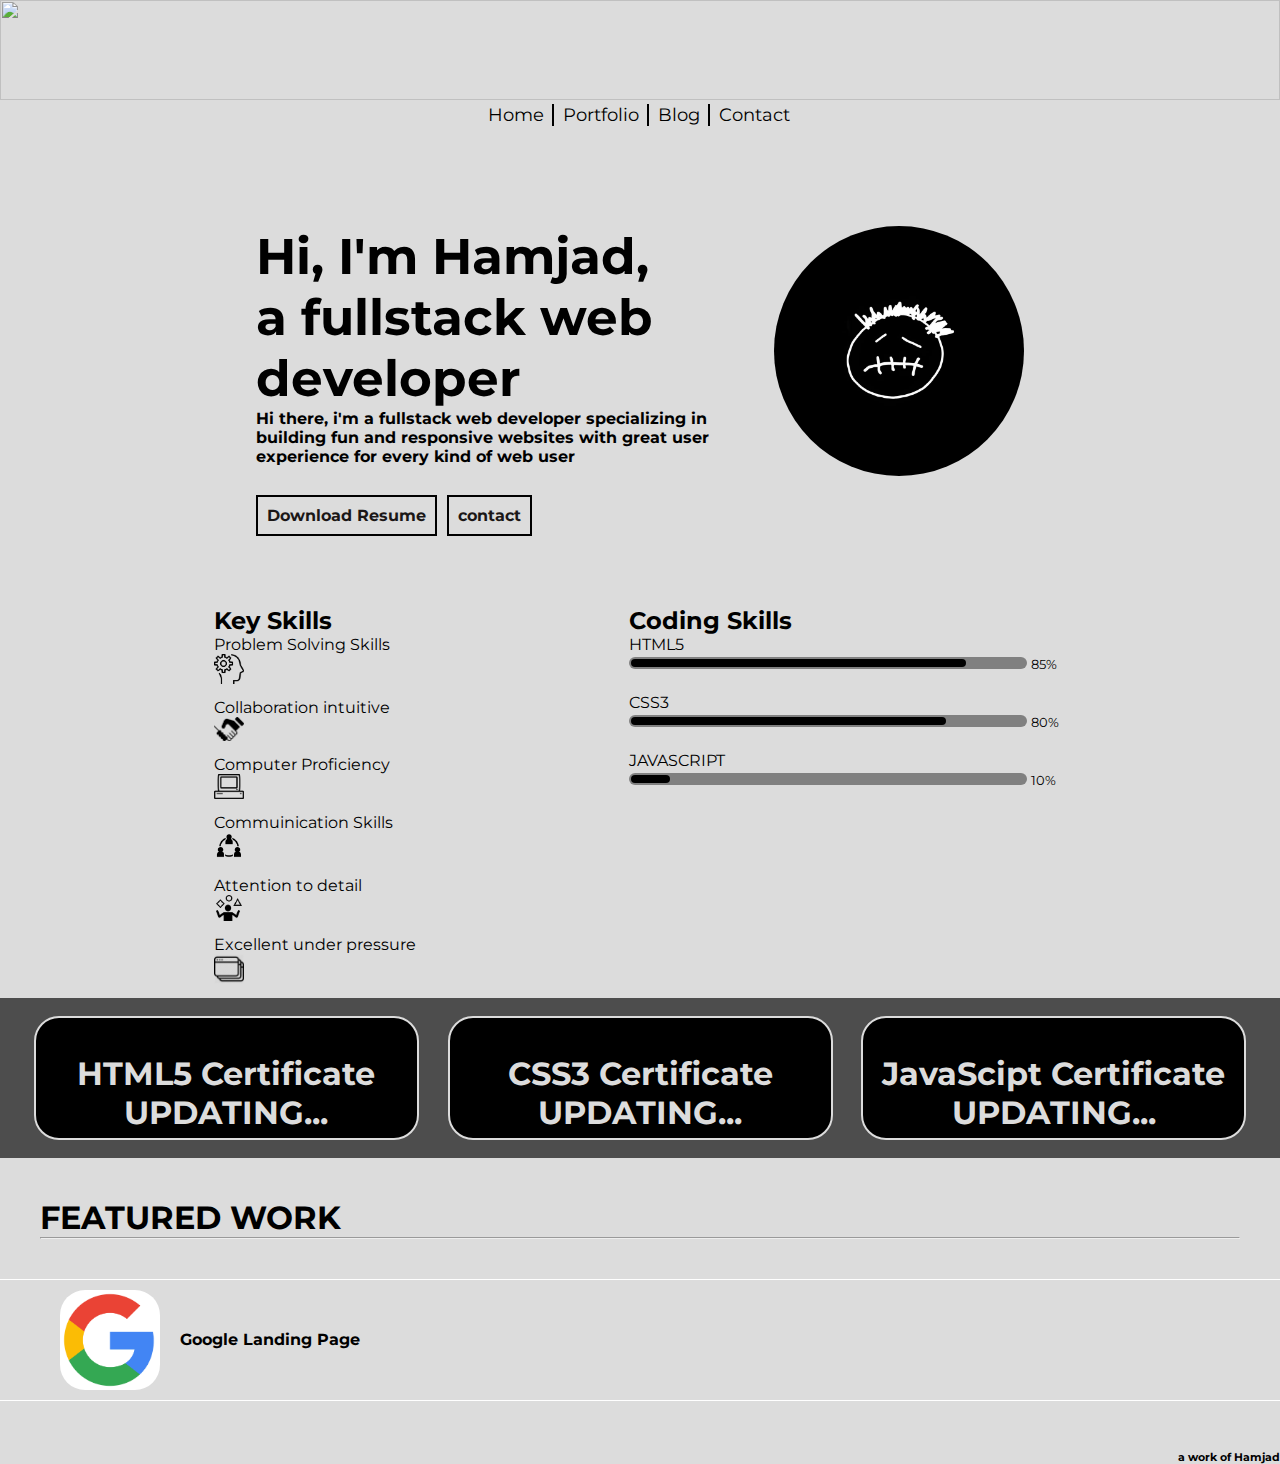
==== index.html @ bc11230f "Add files via upload" ====
<!DOCTYPE html>
<html>
    <head>
        <meta charset="utf-8">
        <link rel="stylesheet" href="project.css">
        <link href="https://fonts.googleapis.com/css2?family=Montserrat&display=swap" rel="stylesheet">
        <title>Hamjad's Portfolio</title>
    </head>
    <body>
        <header>
            <nav>
                <div class="nav">
                    <img src="img/head5.JPG" width="100%" height="100px">
                    <!-- <h1 style="display: inline-block; font-family: product sans;">Hamjad's Portfolio</h1> -->
                      <div class="list">
                       <a href="#"> Home</a>
                       <a href="#">Portfolio</a>
                       <a href="#">Blog</a>
                       <a href="#">Contact</a>
                      </div> 
                    
                </div>
            </nav>
        </header>
        <main>
            <section class="section1">
                <div class="in">
                    
                    <div class="intro">
                      <div class="int">  
                        <div class="head">
                           <h1 style="font-size: 50px; text-decoration: solid;" >Hi, I'm Hamjad, <br> a fullstack web developer</h1> 
                           <h4>Hi there, i'm a fullstack web developer specializing in building fun and responsive websites with great user experience for every kind of web user</h4>
                        </div>  
                        <div class="img">
                           <img src="img/pp4.JPG" alt="random picture" width="250px" height="auto" >
                        </div >
                      </div> 
                        <div style="display: flex; flex-direction: row; width: fit-content;">
                        <a href="#">Download Resume</a> <a href="#" style="margin-left: 10px;">contact</a>
                        </div>
                    </div>
                   
                    
                    </h2>
                </div>
            </section>    
            <section>
                <div class="section2">

                    <div class="keyskills">
                        <h2>Key Skills</h2>
                        <p>Problem Solving Skills</p>
                        <img src="img/problem.png" alt="">
                        <p>Collaboration intuitive</p>
                        <img src="img/collab.png" alt="">
                        <p>Computer Proficiency</p>
                        <img src="img/computer.jpg" alt="">
                        <p>Commuinication Skills</p>
                        <img src="img/commun.jpg" alt="">
                        <p>Attention to detail</p>
                        <img src="img/detail.png" alt="">
                        <p>Excellent under pressure</p>
                        <img src="img/multitasking.jpg" alt="">
                    </div>
                    <div class="codingskills">
                        <h2>Coding Skills</h2>
                        <P>HTML5</P>
                          <div style= "width: 100%; margin-bottom: 20px;">
                                <div class="percentagecont" >
                                      <div class="percentage" style="width: 85%;"></div>
                                 </div> 
                                <span style="font-size: small;">85%</span>
                          </div>
                        <P>CSS3</P>
                            <div style= "width: 100%; margin-bottom: 20px;">
                                <div class="percentagecont" >
                                  <div class="percentage" style="width: 80%;"></div>
                                </div> 
                                <span style="font-size: small;">80%</span>
                            </div>
                        <p>JAVASCRIPT</p>
                            <div style= "width: 100%; margin-bottom: 20px;">
                                <div class="percentagecont" >
                                    <div class="percentage" style="width: 10%;"></div>
                                </div> 
                                 <span style="font-size: small;">10%</span>
                            </div>
                    </div>
                </div>
            </section>
            <section>
                <div class="section3">
                    <div class="vid vid1"> <h1>HTML5 Certificate <br> UPDATING...</h1></div>
                    <div class="vid vid2"> <h1>CSS3 Certificate <br> UPDATING...</h1></div>
                    <div class="vid vid3"> <h1>JavaScipt Certificate <br> UPDATING...</h1></div>
                </div>
                <h1 style="margin: 40px;">FEATURED WORK <hr></h1>
                <div class="google">
                    <img src="img/Google.PNG" alt="google logo">
                    <a href="Google Project/index.html">Google Landing Page</a>

                </div>
            </section>
         
        </main>
        <footer>
            <div>
                <h6>a work of Hamjad</h6>
            </div>    
        </footer>
    </body>
</html>
---- project.css ----
*{
    margin: 0;
    background-color: gainsboro;
    font-family: 'Montserrat';
}

.nav{
    position: relative;
    margin-top: 0;
    text-align: center;
}
.list{
    display: inline-block;
    
}
.nav p{
    border: 2px solid black;
}
.nav a{
    display: inline-block;
    margin-left: 5px;
    padding-right: 8px;
    text-decoration: none;
    color: black;
    font-size: large;
    font-family: montserrat;
    border-right:2px solid black ;
}
.nav a:hover{
    color: white;
    background-color: black;
}
.nav :last-child{
    border-right:0 ;
}
.section1{
    margin-top: 100px;
    text-align: center;
    
}
.section1 .intro{
    display: inline-block;
    width: 60%;
    text-align: left;
}
.section1 img{
    border-radius: 50%;
}
.int{
    display: flex;
    flex-direction: row;
}
.intro a{
    display: inline-block;
    margin-top: 15px;
    width: fit-content;
    justify-content: center;
    align-content: center;
    flex-wrap: nowrap;
    text-decoration: none;
    font-weight: bold;
    color: rgb(27, 23, 23);
    border: 2px solid black ;
    padding: 9px;
    transition-property:all ;
    transition-timing-function: ease-in-out;
    transition-duration: 0.5s;
}
.intro a:hover{
    background-color: rgb(27, 23, 23);
    color: wheat;

}
.section2{
    margin-top: 70px;
    display: flex;
    justify-content: space-evenly;
    flex-direction: row;
    
    text-align: center;
    
    
    
}
.section2 div{
    text-align: left;
    
}
.section2 img{
    width: 30px;
    height: auto;
    margin-bottom: 10px;
}
.keyskills p{
    margin-bottom: 0;

}   
.codingskills{
    flex-grow: 0.3;

}
.codingskills p{
    margin-bottom: 0;
}
.percentagecont{
    display: inline-block;
    height: 8px;
    width: 90%;
    background-color: gray;
    border-radius:25px ;
    padding: 2px;
    

}
.percentage{
    height: 100%;
    background-color: black;
    border-radius: 25px;


}

.section3{
    height: 150px;
    background-color: rgb(77, 77, 77);
    display: flex;
    justify-content: space-evenly;
    align-items:center ;
    padding: 5px;
    
}
.section3 .vid{
    width: 30%;
    height: 80%;
    align-content: center;
    background-color: black;
    text-align: center;
    border: 2px solid gainsboro;
    border-radius: 25px;
    
}
.vid h1{
    background-color: black;
    color:gainsboro;
    border-radius: 25px;
    padding-top: 8%;
    
}
footer{
    margin-top: 50px;
    text-align: end;
    position: relative;
    bottom: 0;
}
.google{
    display: flex;
    align-items: center;
    border-top: 1px solid rgb(255, 255, 255);
    border-bottom: 1px solid rgb(255, 255, 255);
    padding: 10px;
    padding-left: 60px;

}
.google img{
    width: 100px;
    height: auto;
    border-radius: 25px;
    
}
.google a{
    text-decoration: none;
    padding-left: 20px;
    font-weight: bold;
    color: black;
    height: 100%;
}

@media screen and (min-width: 200px) and (max-width:1000px) {
    .nav a{
        font-size: 2rem;
    }
 
    .int{
        flex-direction: column-reverse;
    }
    .section1{
        width: 100%;
        text-align: left;
        margin-left: 5px;
    }
    .section1 img{
        width: 50%;
    }

    .in .intro{
        width: 80%;
    }
    .intro a{
        font-size: 1.2rem;
    }    
    .section2{
        flex-direction: column;
    }
    .section2 img{
        width: 8%;
        height: auto;
        margin-bottom: 10px;
    }
    .keyskills{
        font-size: 1.5rem;
    }
    .section3{
        height: 200px;
    }


}
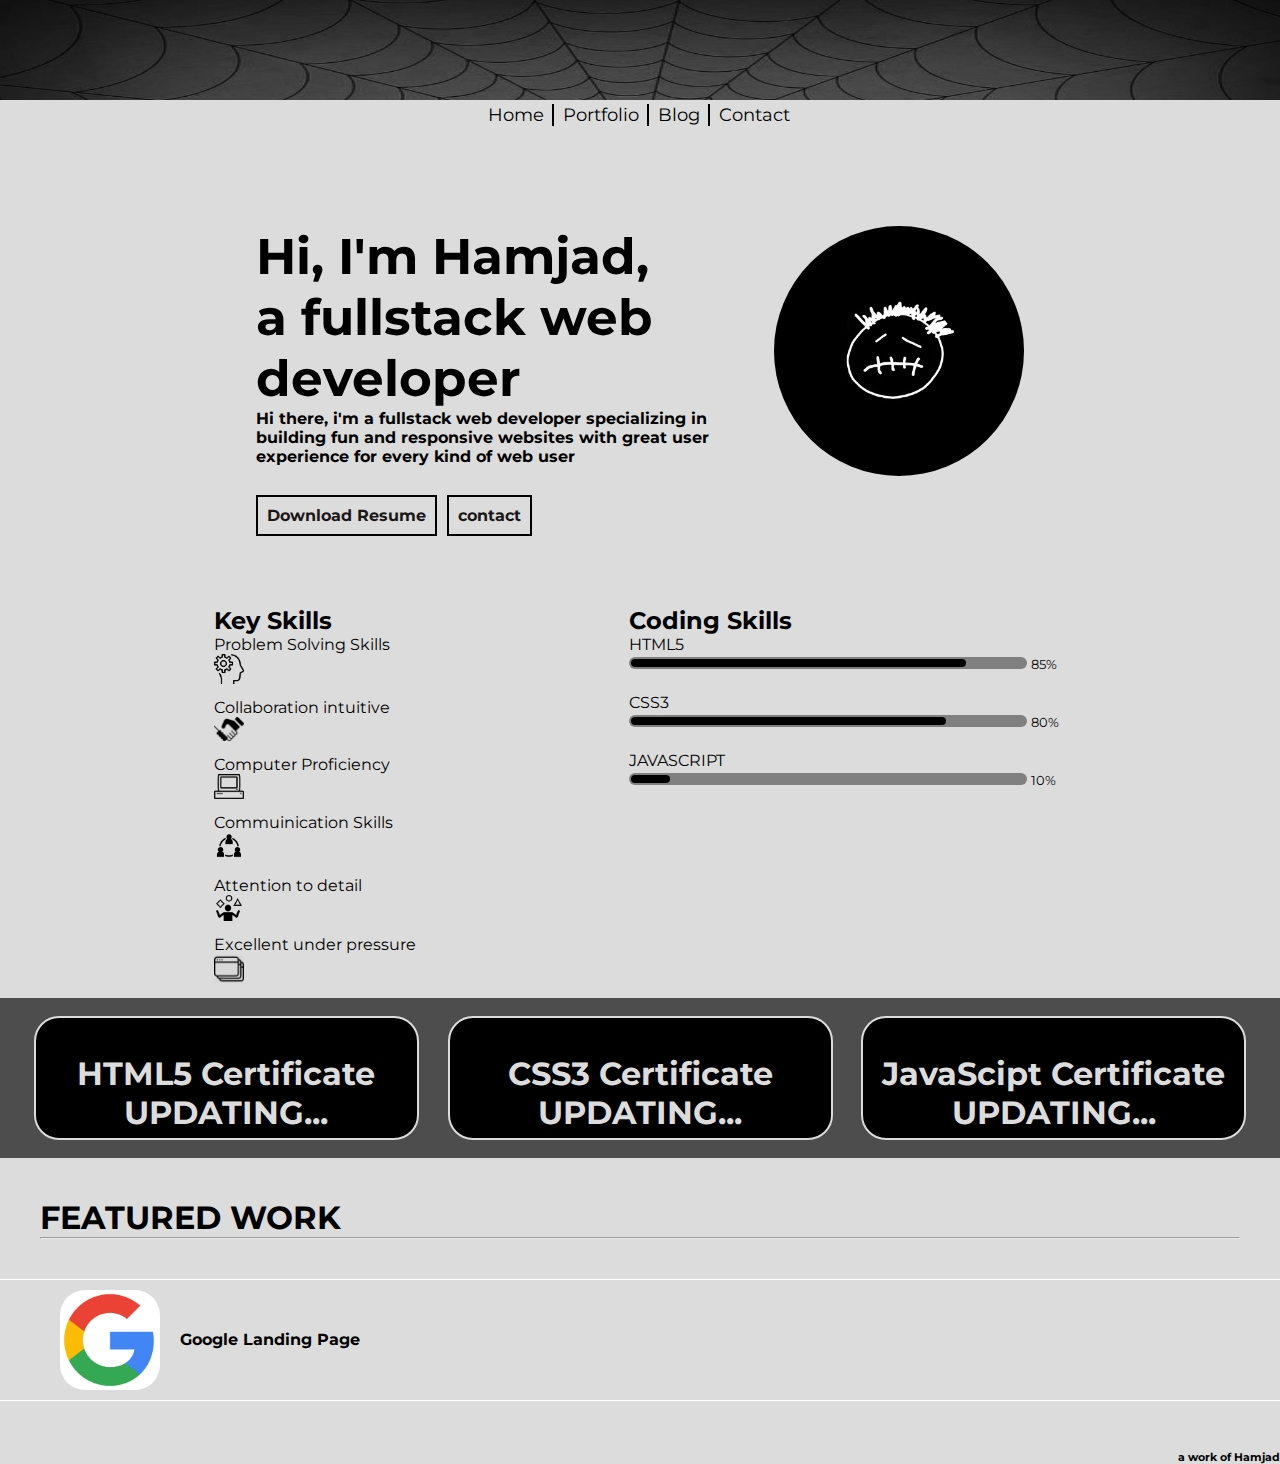
==== commit e021e96e: "Update index.html" ====
--- a/index.html
+++ b/index.html
@@ -29,7 +29,7 @@
                     <div class="intro">
                       <div class="int">  
                         <div class="head">
-                           <h1 style="font-size: 50px; text-decoration: solid;" >Hi, I'm Hamjad, <br> a fullstack web developer</h1> 
+                           <h1 style=" text-decoration: solid;" >Hi, I'm Hamjad, <br> a fullstack web developer</h1> 
                            <h4>Hi there, i'm a fullstack web developer specializing in building fun and responsive websites with great user experience for every kind of web user</h4>
                         </div>  
                         <div class="img">
@@ -110,4 +110,4 @@
             </div>    
         </footer>
     </body>
-</html>+</html>
--- a/project.css
+++ b/project.css
@@ -50,6 +50,10 @@
     display: flex;
     flex-direction: row;
 }
+.int h1{
+    font-size: 50px;
+}
+
 .intro a{
     display: inline-block;
     margin-top: 15px;
@@ -176,8 +180,15 @@
 }
 
 @media screen and (min-width: 200px) and (max-width:1000px) {
+    main{
+        margin-left: 6px;
+    }
+
     .nav a{
-        font-size: 2rem;
+        font-size: 2.5rem;
+    }
+    .nav img{
+        height:120px;
     }
  
     .int{
@@ -186,17 +197,20 @@
     .section1{
         width: 100%;
         text-align: left;
-        margin-left: 5px;
+        font-size: 3.5rem;
     }
     .section1 img{
-        width: 50%;
+        width: 60%;
+    }
+    .int h1{
+        font-size: 6rem;
     }
 
     .in .intro{
-        width: 80%;
+        width: 100%;
     }
     .intro a{
-        font-size: 1.2rem;
+        font-size: 2rem;
     }    
     .section2{
         flex-direction: column;
@@ -207,10 +221,21 @@
         margin-bottom: 10px;
     }
     .keyskills{
+        font-size: 3rem;
+    }
+    .section3{
+        height: 250px;
+        margin-top: 30px;
+    }
+    .google a{
         font-size: 1.5rem;
-    }
-    .section3{
-        height: 200px;
+    }  
+    .section3 h1{
+        font-size: 2rem;
+
+    }  
+    footer{
+        font-size: 1.5rem;
     }
 
 
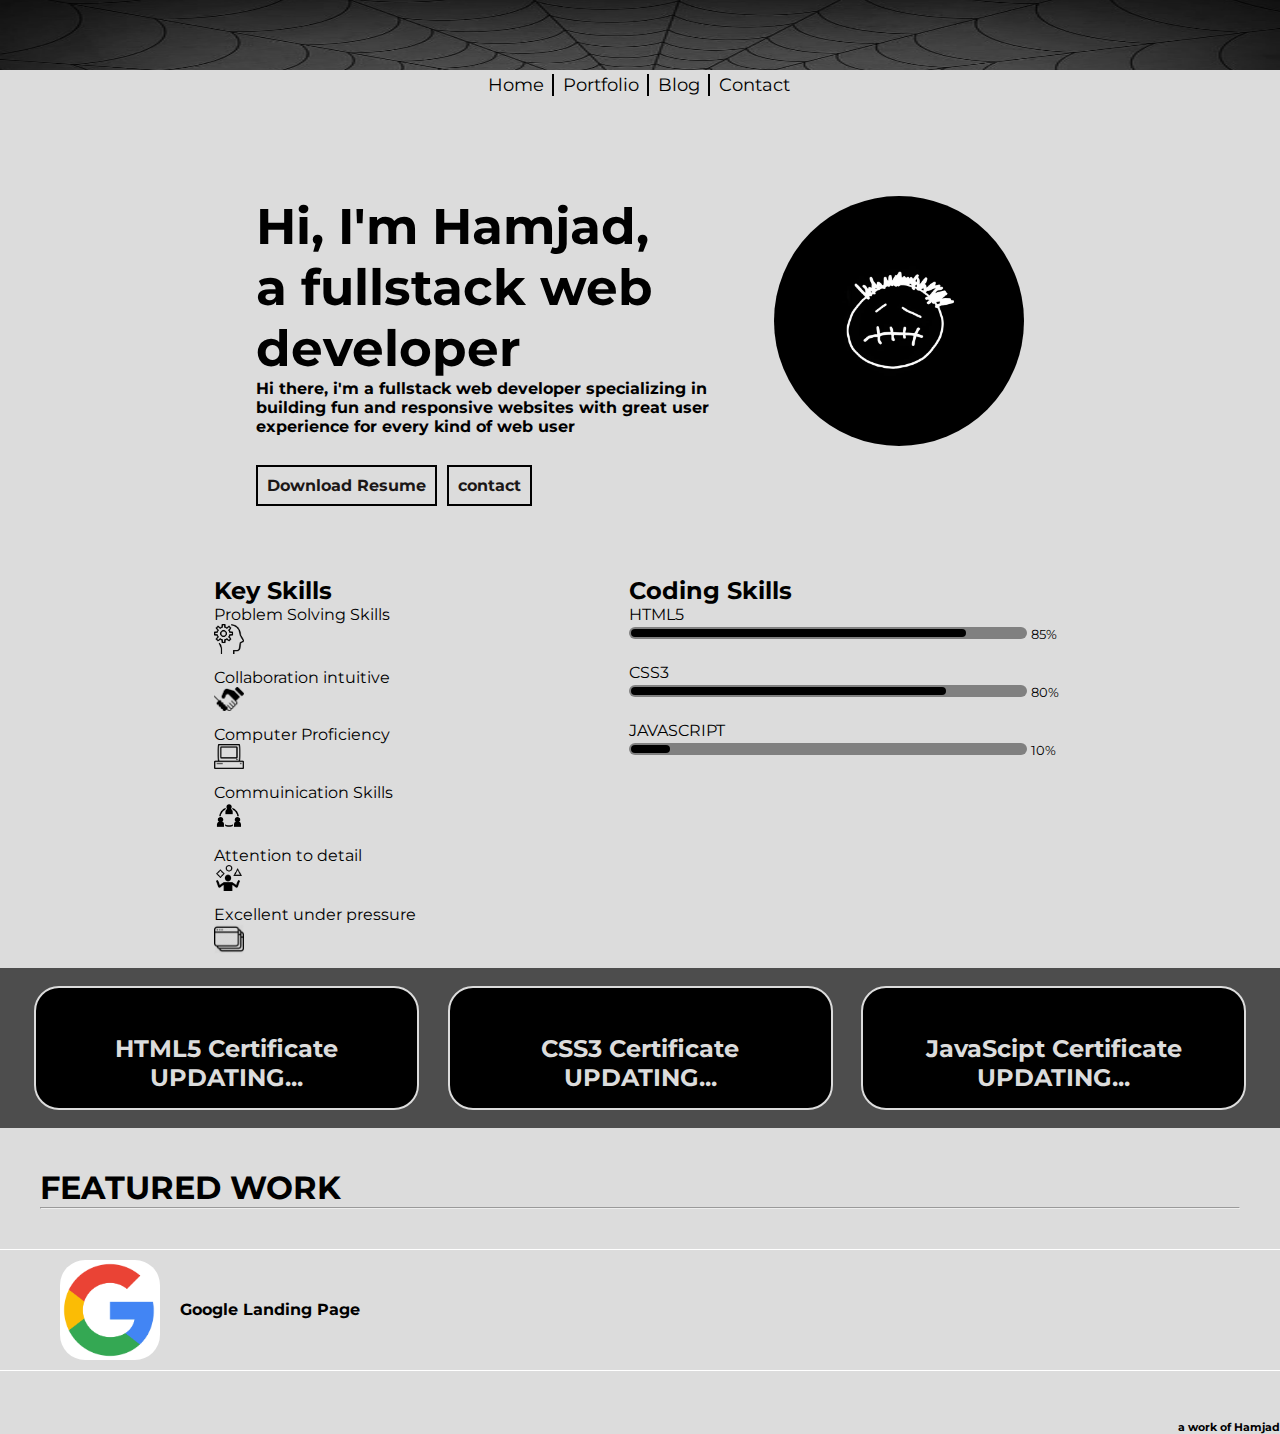
==== commit f98def12: "Add files via upload" ====
--- a/index.html
+++ b/index.html
@@ -10,7 +10,7 @@
         <header>
             <nav>
                 <div class="nav">
-                    <img src="img/head5.JPG" width="100%" height="100px">
+                    <img src="img/head5.JPG" width="100%" height="70px">
                     <!-- <h1 style="display: inline-block; font-family: product sans;">Hamjad's Portfolio</h1> -->
                       <div class="list">
                        <a href="#"> Home</a>
@@ -29,7 +29,7 @@
                     <div class="intro">
                       <div class="int">  
                         <div class="head">
-                           <h1 style=" text-decoration: solid;" >Hi, I'm Hamjad, <br> a fullstack web developer</h1> 
+                           <h1 style= "text-decoration: solid;" > Hi, I'm Hamjad, <br> a fullstack web developer</h1> 
                            <h4>Hi there, i'm a fullstack web developer specializing in building fun and responsive websites with great user experience for every kind of web user</h4>
                         </div>  
                         <div class="img">
@@ -89,11 +89,11 @@
                     </div>
                 </div>
             </section>
-            <section>
+            <section class="s3">
                 <div class="section3">
-                    <div class="vid vid1"> <h1>HTML5 Certificate <br> UPDATING...</h1></div>
-                    <div class="vid vid2"> <h1>CSS3 Certificate <br> UPDATING...</h1></div>
-                    <div class="vid vid3"> <h1>JavaScipt Certificate <br> UPDATING...</h1></div>
+                    <div class="vid vid1"> <h2>HTML5 Certificate <br> UPDATING...</h2></div>
+                    <div class="vid vid2"> <h2>CSS3 Certificate <br> UPDATING...</h2></div>
+                    <div class="vid vid3"> <h2>JavaScipt Certificate <br> UPDATING...</h2></div>
                 </div>
                 <h1 style="margin: 40px;">FEATURED WORK <hr></h1>
                 <div class="google">
@@ -110,4 +110,4 @@
             </div>    
         </footer>
     </body>
-</html>
+</html>--- a/project.css
+++ b/project.css
@@ -143,7 +143,7 @@
     border-radius: 25px;
     
 }
-.vid h1{
+.vid h2{
     background-color: black;
     color:gainsboro;
     border-radius: 25px;
@@ -180,15 +180,12 @@
 }
 
 @media screen and (min-width: 200px) and (max-width:1000px) {
-    main{
-        margin-left: 6px;
-    }
 
     .nav a{
         font-size: 2.5rem;
     }
     .nav img{
-        height:120px;
+        height:150px;
     }
  
     .int{
@@ -210,7 +207,7 @@
         width: 100%;
     }
     .intro a{
-        font-size: 2rem;
+        font-size: 3rem;
     }    
     .section2{
         flex-direction: column;
@@ -223,17 +220,30 @@
     .keyskills{
         font-size: 3rem;
     }
+    .section2 .codingskills{
+        font-size: 2.5rem;
+    }
+    .section2 .codingskills h2{
+        margin-bottom: 30px;
+        font-size: 4.5rem;
+    }
     .section3{
-        height: 250px;
+        height: 25vh;
         margin-top: 30px;
+        align-content: center;
+    }
+    .section3 .vid h2{
+        margin-top: 5vh;
+        font-size: 2.5rem;
     }
     .google a{
-        font-size: 1.5rem;
+        font-size: 3.5rem;
     }  
-    .section3 h1{
-        font-size: 2rem;
+    .s3 h1{
+        font-size: 4rem;
 
     }  
+
     footer{
         font-size: 1.5rem;
     }
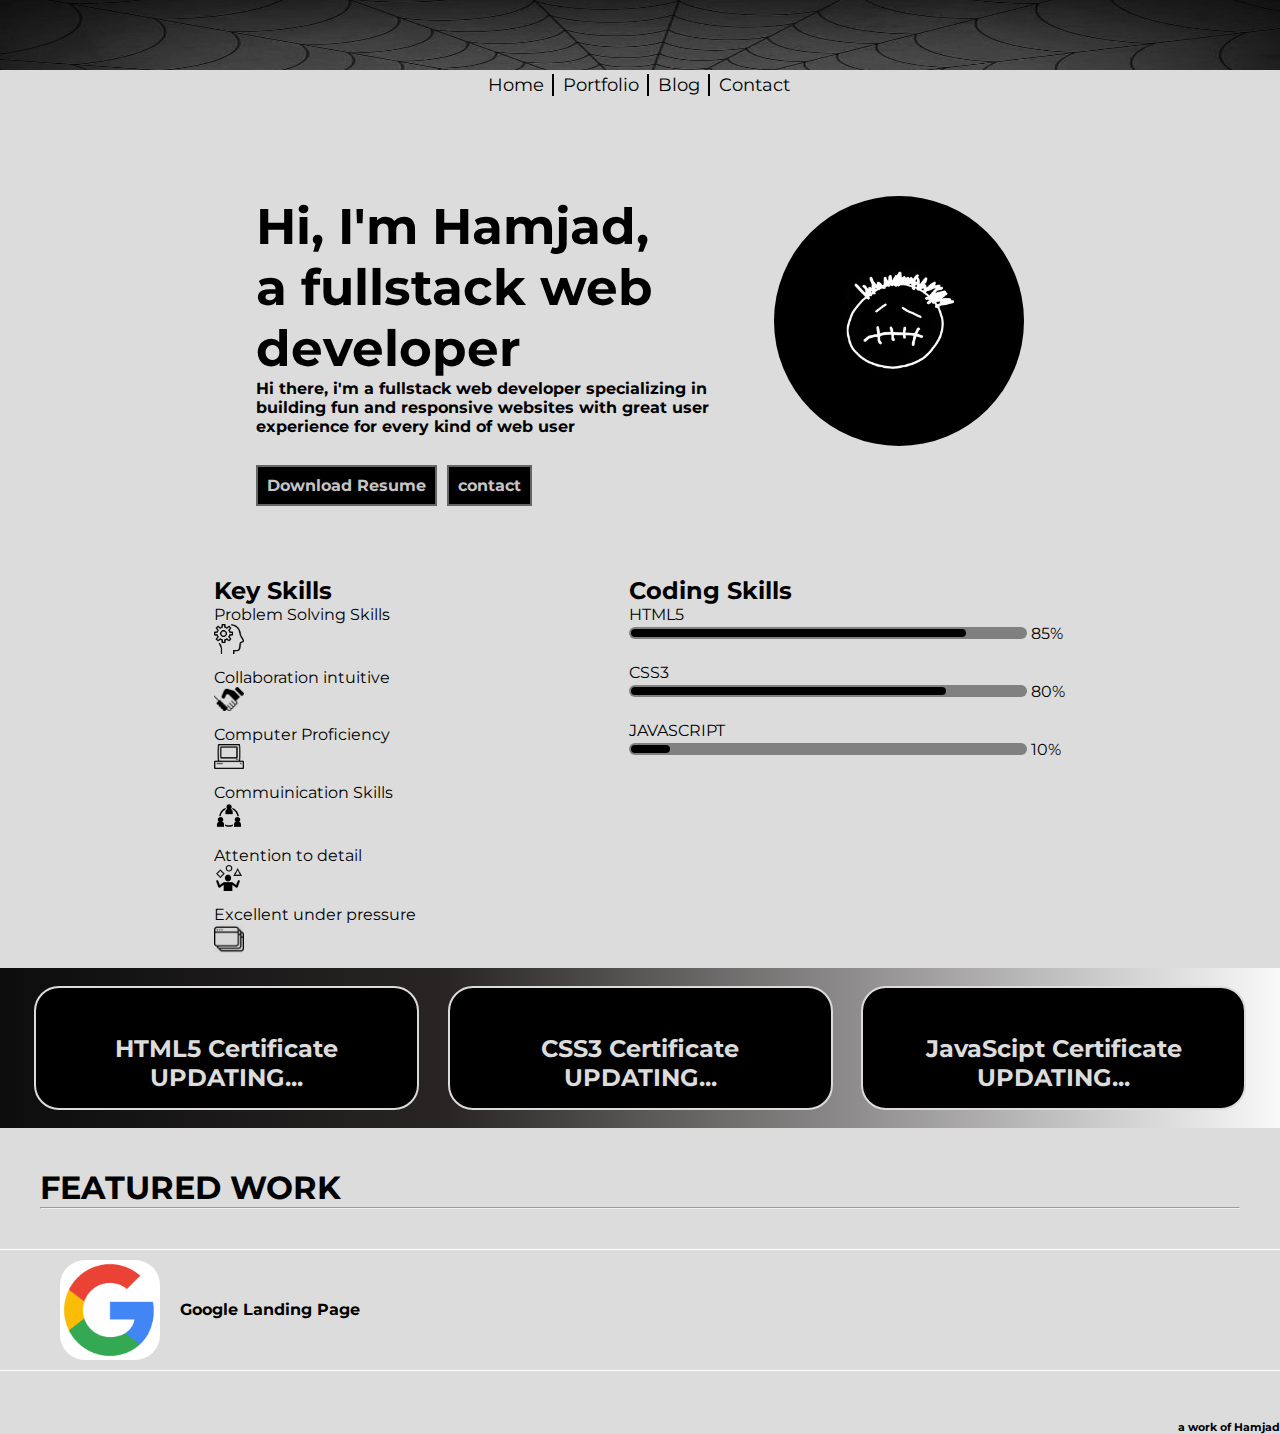
==== commit c3502d16: "Add files via upload" ====
--- a/index.html
+++ b/index.html
@@ -66,25 +66,25 @@
                     <div class="codingskills">
                         <h2>Coding Skills</h2>
                         <P>HTML5</P>
-                          <div style= "width: 100%; margin-bottom: 20px;">
+                          <div style= "width: 100%; margin-bottom: 20px;" class="per">
                                 <div class="percentagecont" >
                                       <div class="percentage" style="width: 85%;"></div>
                                  </div> 
-                                <span style="font-size: small;">85%</span>
+                                <span >85%</span>
                           </div>
                         <P>CSS3</P>
-                            <div style= "width: 100%; margin-bottom: 20px;">
+                            <div style= "width: 100%; margin-bottom: 20px;" class="per">
                                 <div class="percentagecont" >
                                   <div class="percentage" style="width: 80%;"></div>
                                 </div> 
-                                <span style="font-size: small;">80%</span>
+                                <span>80%</span>
                             </div>
                         <p>JAVASCRIPT</p>
-                            <div style= "width: 100%; margin-bottom: 20px;">
+                            <div style= "width: 100%; margin-bottom: 20px;" class="per">
                                 <div class="percentagecont" >
                                     <div class="percentage" style="width: 10%;"></div>
                                 </div> 
-                                 <span style="font-size: small;">10%</span>
+                                 <span>10%</span>
                             </div>
                     </div>
                 </div>
--- a/project.css
+++ b/project.css
@@ -63,15 +63,16 @@
     flex-wrap: nowrap;
     text-decoration: none;
     font-weight: bold;
-    color: rgb(27, 23, 23);
-    border: 2px solid black ;
+    color: rgb(196, 196, 196);
+    background-color: rgb(0, 0, 0);
+    border: 2px solid rgb(102, 102, 102) ;
     padding: 9px;
     transition-property:all ;
     transition-timing-function: ease-in-out;
     transition-duration: 0.5s;
 }
 .intro a:hover{
-    background-color: rgb(27, 23, 23);
+    background-color: rgb(13, 58, 50);
     color: wheat;
 
 }
@@ -126,7 +127,8 @@
 
 .section3{
     height: 150px;
-    background-color: rgb(77, 77, 77);
+    background: rgb(0,0,0);
+    background: linear-gradient(90deg, rgba(0,0,0,1) 0%, rgba(13,13,13,1) 0%, rgba(41,37,37,1) 35%, rgba(249,249,249,1) 100%, rgba(0,212,255,1) 100%);
     display: flex;
     justify-content: space-evenly;
     align-items:center ;
@@ -228,12 +230,13 @@
         font-size: 4.5rem;
     }
     .section3{
-        height: 25vh;
-        margin-top: 30px;
+        height: 40vh;
+        margin-top: 5vh;
+        margin-bottom: 5vh;
         align-content: center;
     }
     .section3 .vid h2{
-        margin-top: 5vh;
+        margin-top: 10vh;
         font-size: 2.5rem;
     }
     .google a{
@@ -243,6 +246,21 @@
         font-size: 4rem;
 
     }  
+    .percentagecont{
+        height: 3vh;
+        padding: 6px;
+        width: 85%;
+    
+    }
+    .per{
+        display: flex;
+        align-items: center;
+    
+    }
+    .per span{
+        font-size: 100%;
+        margin-left: 1vh;
+    }
 
     footer{
         font-size: 1.5rem;
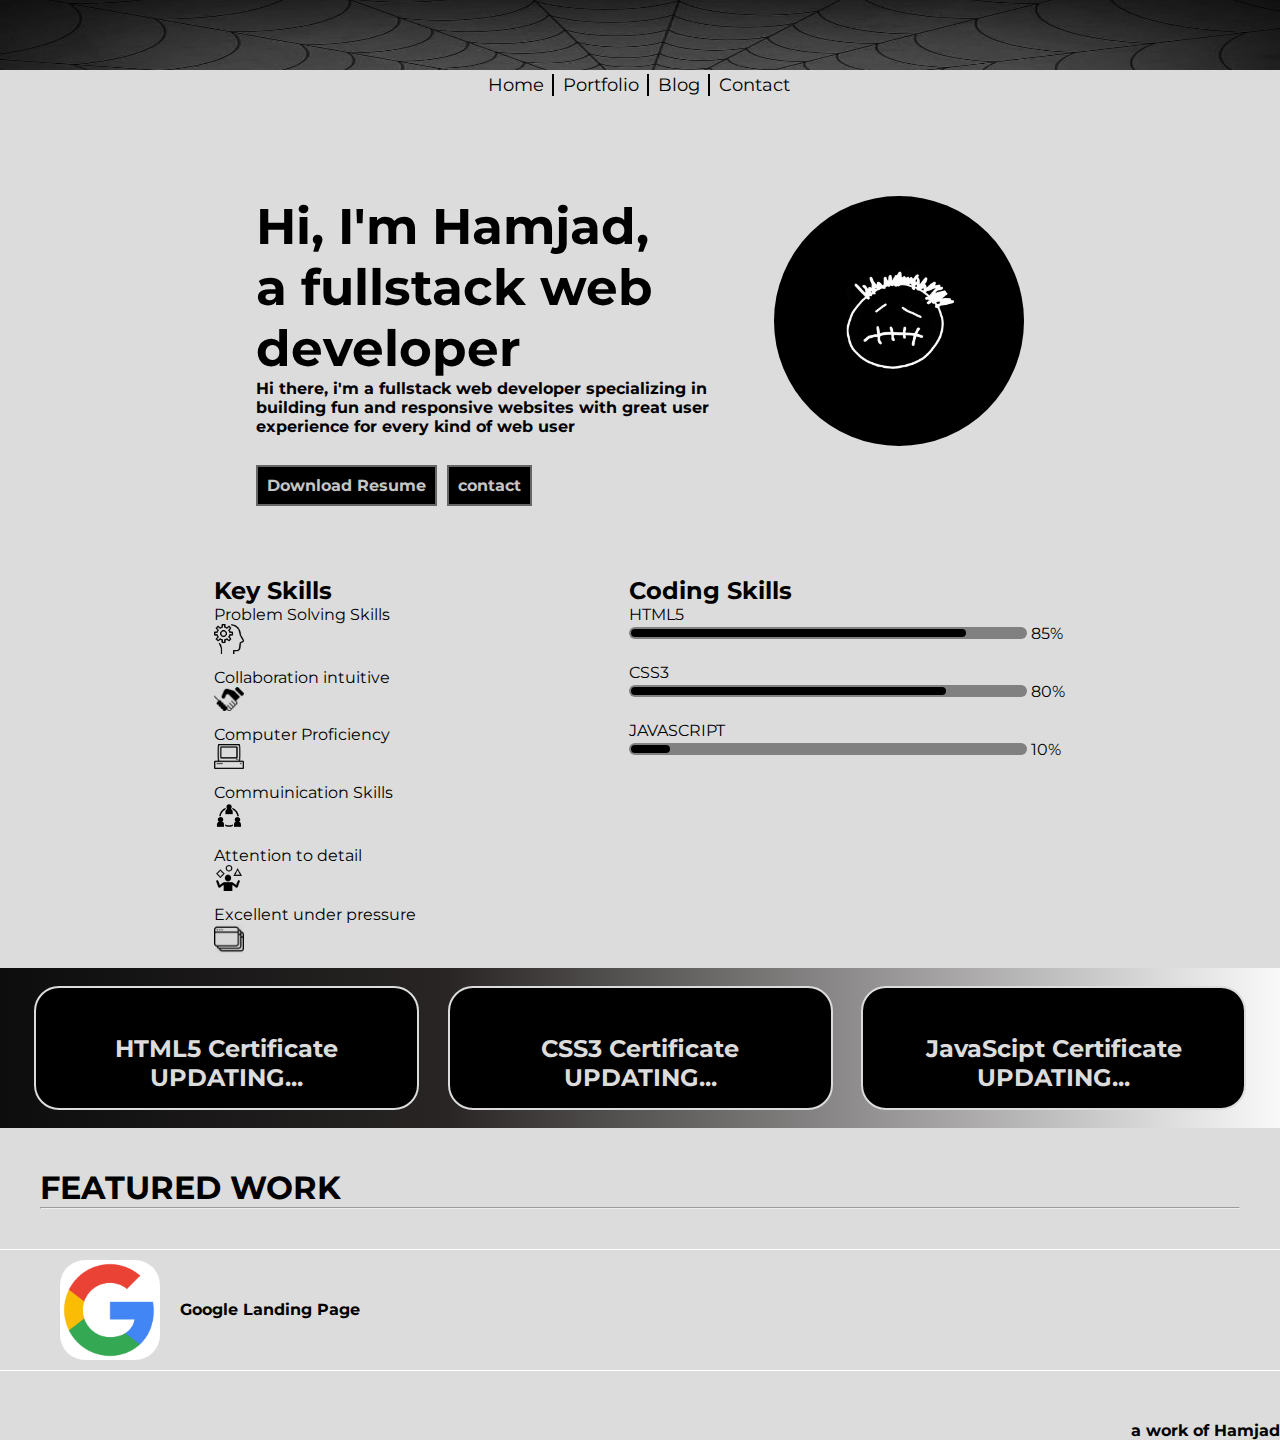
==== commit 5181e350: "Update index.html" ====
--- a/index.html
+++ b/index.html
@@ -106,8 +106,8 @@
         </main>
         <footer>
             <div>
-                <h6>a work of Hamjad</h6>
+                <h4>a work of Hamjad</h4>
             </div>    
         </footer>
     </body>
-</html>+</html>
--- a/project.css
+++ b/project.css
@@ -187,19 +187,20 @@
         font-size: 2.5rem;
     }
     .nav img{
-        height:150px;
+        height:180px;
     }
  
     .int{
         flex-direction: column-reverse;
     }
     .section1{
-        width: 100%;
         text-align: left;
         font-size: 3.5rem;
+        padding-left: 2vh;
     }
     .section1 img{
         width: 60%;
+        margin-bottom: 3vh;
     }
     .int h1{
         font-size: 6rem;
@@ -221,6 +222,7 @@
     }
     .keyskills{
         font-size: 3rem;
+        padding-left: 2.5vh;
     }
     .section2 .codingskills{
         font-size: 2.5rem;
@@ -228,6 +230,7 @@
     .section2 .codingskills h2{
         margin-bottom: 30px;
         font-size: 4.5rem;
+        padding-left: 1.5vh;
     }
     .section3{
         height: 40vh;
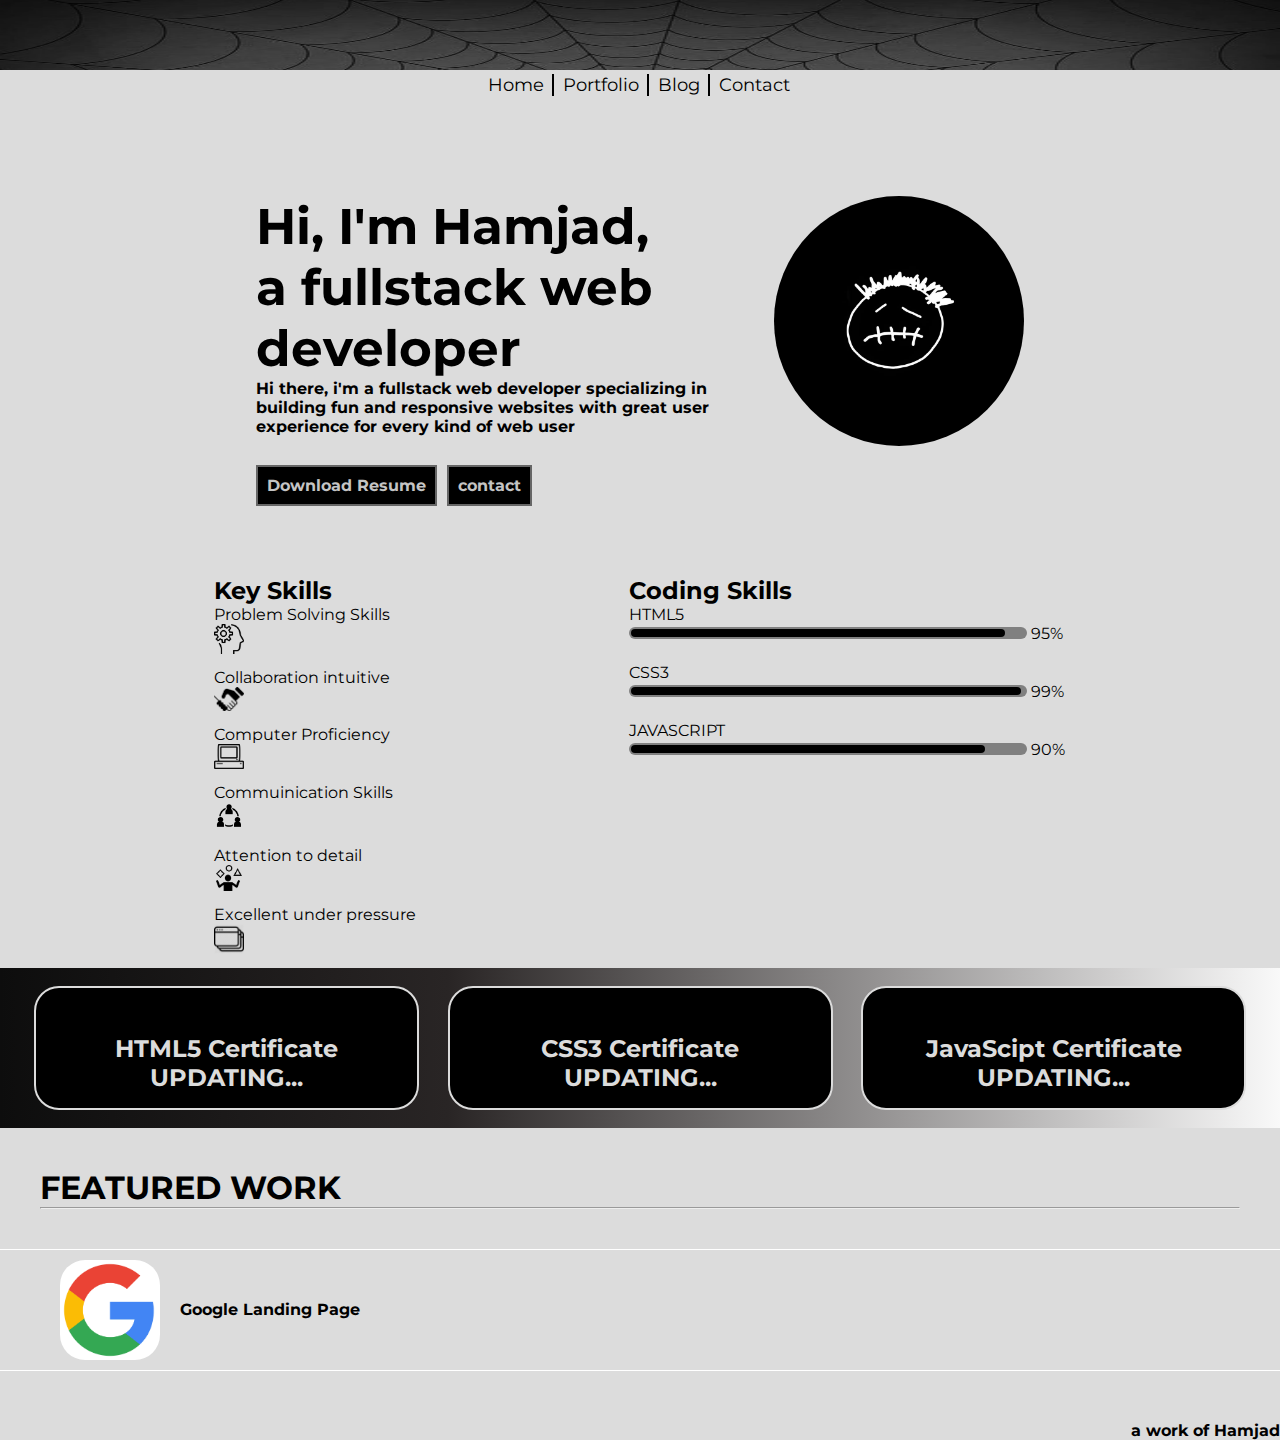
==== commit 798be026: "Add files via upload" ====
--- a/index.html
+++ b/index.html
@@ -2,7 +2,11 @@
 <html>
     <head>
         <meta charset="utf-8">
+        <meta http-equiv="X-UA-Compatible" content="IE=edge">
+        <meta name="viewport" content="width=device-width, initial-scale=1.0">
         <link rel="stylesheet" href="project.css">
+        <link href="https://fonts.googleapis.com/css2?family=Inter:wght@500&display=swap" rel="stylesheet">
+        <!-- <link href="https://fonts.googleapis.com/css2?family=Oswald&display=swap" rel="stylesheet"> -->
         <link href="https://fonts.googleapis.com/css2?family=Montserrat&display=swap" rel="stylesheet">
         <title>Hamjad's Portfolio</title>
     </head>
@@ -13,10 +17,10 @@
                     <img src="img/head5.JPG" width="100%" height="70px">
                     <!-- <h1 style="display: inline-block; font-family: product sans;">Hamjad's Portfolio</h1> -->
                       <div class="list">
-                       <a href="#"> Home</a>
+                       <a href="index.html"> Home</a>
                        <a href="#">Portfolio</a>
                        <a href="#">Blog</a>
-                       <a href="#">Contact</a>
+                       <a href="contact/index.html">Contact</a>
                       </div> 
                     
                 </div>
@@ -37,7 +41,7 @@
                         </div >
                       </div> 
                         <div style="display: flex; flex-direction: row; width: fit-content;">
-                        <a href="#">Download Resume</a> <a href="#" style="margin-left: 10px;">contact</a>
+                        <a href="#">Download Resume</a> <a href="contact/index.html" style="margin-left: 10px;">contact</a>
                         </div>
                     </div>
                    
@@ -68,30 +72,30 @@
                         <P>HTML5</P>
                           <div style= "width: 100%; margin-bottom: 20px;" class="per">
                                 <div class="percentagecont" >
-                                      <div class="percentage" style="width: 85%;"></div>
+                                      <div class="percentage" style="width: 95%;"></div>
                                  </div> 
-                                <span >85%</span>
+                                <span >95%</span>
                           </div>
                         <P>CSS3</P>
                             <div style= "width: 100%; margin-bottom: 20px;" class="per">
                                 <div class="percentagecont" >
-                                  <div class="percentage" style="width: 80%;"></div>
+                                  <div class="percentage" style="width: 99%;"></div>
                                 </div> 
-                                <span>80%</span>
+                                <span>99%</span>
                             </div>
                         <p>JAVASCRIPT</p>
                             <div style= "width: 100%; margin-bottom: 20px;" class="per">
                                 <div class="percentagecont" >
-                                    <div class="percentage" style="width: 10%;"></div>
+                                    <div class="percentage" style="width: 90%;"></div>
                                 </div> 
-                                 <span>10%</span>
+                                 <span>90%</span>
                             </div>
                     </div>
                 </div>
             </section>
             <section class="s3">
                 <div class="section3">
-                    <div class="vid vid1"> <h2>HTML5 Certificate <br> UPDATING...</h2></div>
+                    <div class="vid vid1"> <h2>HTML5 Certificate <br> UPDATING...</h2> </div>
                     <div class="vid vid2"> <h2>CSS3 Certificate <br> UPDATING...</h2></div>
                     <div class="vid vid3"> <h2>JavaScipt Certificate <br> UPDATING...</h2></div>
                 </div>
@@ -110,4 +114,4 @@
             </div>    
         </footer>
     </body>
-</html>
+</html>--- a/project.css
+++ b/project.css
@@ -29,6 +29,8 @@
 .nav a:hover{
     color: white;
     background-color: black;
+    transition: 0.5s;
+    transition-property: all;
 }
 .nav :last-child{
     border-right:0 ;
@@ -133,6 +135,7 @@
     justify-content: space-evenly;
     align-items:center ;
     padding: 5px;
+    overflow: hidden;
     
 }
 .section3 .vid{
@@ -143,6 +146,12 @@
     text-align: center;
     border: 2px solid gainsboro;
     border-radius: 25px;
+    animation-name:slide ;
+    animation-duration: 30s;
+    animation-iteration-count: infinite;
+    animation-direction: reverse;
+    animation-timing-function: linear;
+
     
 }
 .vid h2{
@@ -181,21 +190,34 @@
     height: 100%;
 }
 
-@media screen and (min-width: 200px) and (max-width:1000px) {
-
+
+
+@keyframes slide{
+    from{transform: translateX(-105vw);}
+    to{transform: translateX(105vw);}
+}
+
+@media (max-width:600px) {
+    *{
+        font-family: 'Inter';
+    }
+    body{
+        width: 100vw;
+    }
     .nav a{
-        font-size: 2.5rem;
+        font-size: unset;
     }
     .nav img{
-        height:180px;
+        height:8vh;
     }
  
     .int{
         flex-direction: column-reverse;
+        margin-bottom: 3vh;
     }
     .section1{
         text-align: left;
-        font-size: 3.5rem;
+        font-size: 1.5rem;
         padding-left: 2vh;
     }
     .section1 img{
@@ -203,50 +225,88 @@
         margin-bottom: 3vh;
     }
     .int h1{
-        font-size: 6rem;
+        font-size: 2.5rem;
+        margin-bottom: 2.5vh;
+        
     }
 
     .in .intro{
         width: 100%;
     }
     .intro a{
-        font-size: 3rem;
+        font-size: 1.5rem;
+        
     }    
     .section2{
         flex-direction: column;
     }
     .section2 img{
-        width: 8%;
+        width: 10%;
         height: auto;
-        margin-bottom: 10px;
+        margin-bottom: 3vh;
     }
     .keyskills{
+        font-size: 1.5rem;
+        padding-left: 2.5vh;
+    }
+    .keyskills h2{
+        margin-bottom: 30px;
         font-size: 3rem;
-        padding-left: 2.5vh;
+        padding-left: 1.5vh;
     }
     .section2 .codingskills{
-        font-size: 2.5rem;
+        width: 90vw;
+        font-size: 1.5rem;
+        margin-left: 5vw;
+
     }
     .section2 .codingskills h2{
         margin-bottom: 30px;
-        font-size: 4.5rem;
+        font-size: 3rem;
         padding-left: 1.5vh;
     }
+    .codingskills .percentagecont{
+        height: 1.5vh;
+        margin: 1vh 0;
+    
+    }
     .section3{
-        height: 40vh;
+        height: 25vh;
         margin-top: 5vh;
         margin-bottom: 5vh;
-        align-content: center;
+        justify-content: space-evenly;
+        align-items: center;
+        overflow:hidden;
+        
     }
     .section3 .vid h2{
-        margin-top: 10vh;
-        font-size: 2.5rem;
+        font-size: 1.5rem;
+        padding: 0;
+    }
+    .section3 .vid{
+        width: 60vw;
+        flex-basis: 60vw;
+        height: 50%;
+        font-size: 1.5rem;
+        display: flex;
+        align-items: center;
+        justify-content: center;
+        padding: 0 2vw;
+        margin: 0 5vw;
+    }
+    .google{
+        padding-left: 5vw;
+    }
+    .google img{
+        height: 50%;
+        width: 20%;
+        border-radius: 15px;
     }
     .google a{
-        font-size: 3.5rem;
+        font-size: 1.5rem;
     }  
     .s3 h1{
-        font-size: 4rem;
+        font-size: 2rem;
 
     }  
     .percentagecont{
@@ -266,7 +326,7 @@
     }
 
     footer{
-        font-size: 1.5rem;
+        font-size: 1rem;
     }
 
 
